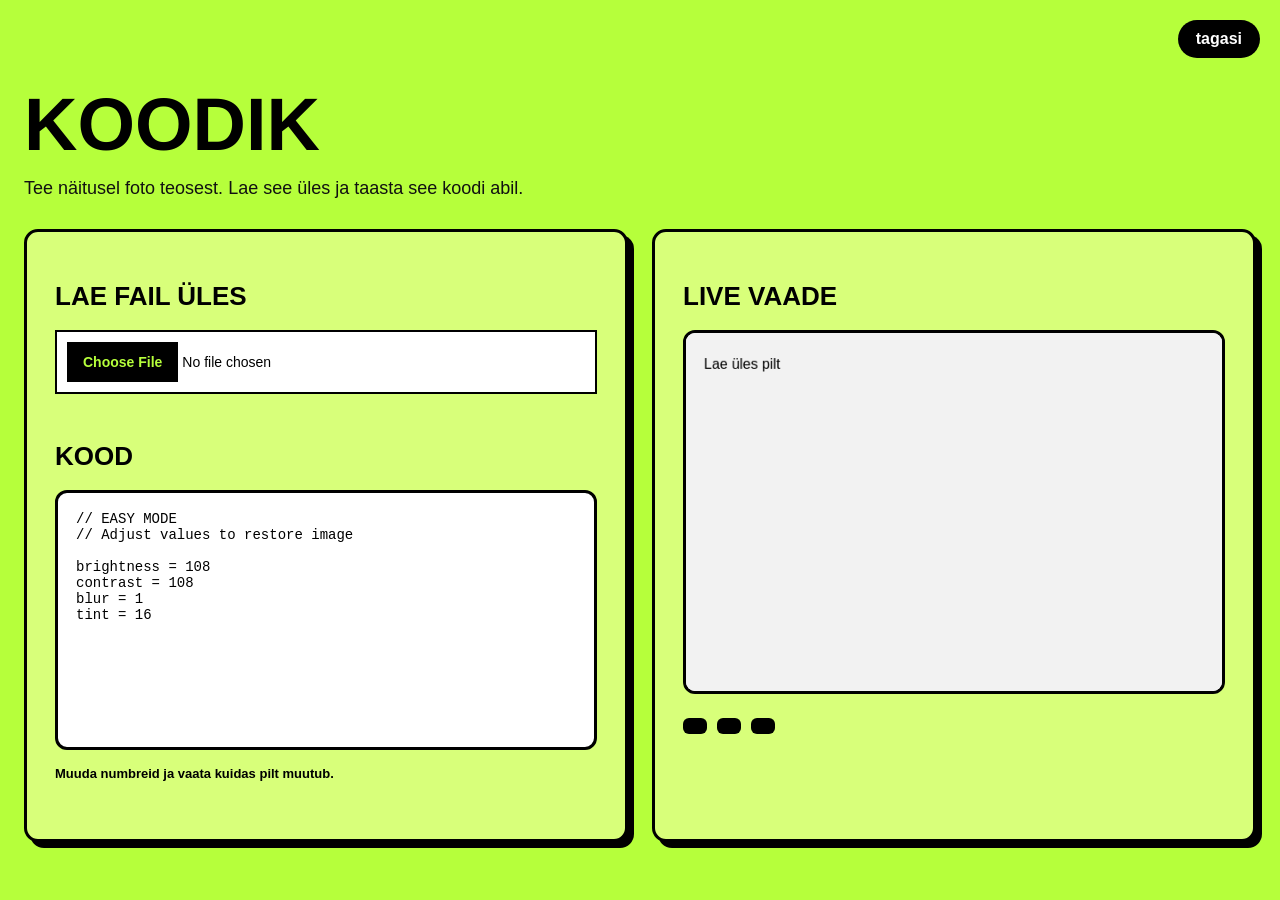
==== index.html @ 4b94003f "Add files via upload" ====
<!DOCTYPE html>
<html lang="et">
<head>
  <meta charset="UTF-8" />
  <title>Prototüüp</title>
  <link rel="stylesheet" href="style.css" />
</head>

<body>

<a href="start.html" class="back-button">tagasi</a>

  <div class="container">
    <h1>Koodik</h1>

    <p>
      Tee näitusel foto teosest. Lae see üles ja taasta see koodi abil.
    </p>

    <div class="grid">

      <!-- LEFT -->
      <div class="panel">

        <h2>lae fail üles</h2>
        <input type="file" id="upload" accept="image/*" />

        <h2>Kood</h2>

        <textarea id="code"></textarea>

        <p class="hint">
          Muuda numbreid ja vaata kuidas pilt muutub.
        </p>

      </div>

      <!-- RIGHT -->
      <div class="panel">

        <h2>live vaade</h2>
        <canvas id="canvas" width="600" height="400"></canvas>

        <div class="values">
          <div id="bVal"></div>
          <div id="rVal"></div>
          <div id="blurVal"></div>
        </div>

      </div>

    </div>
  </div>

  <script src="script.js"></script>
</body>
</html>
---- style.css ----
* {
  box-sizing: border-box;
}

body {
  margin: 0;
  font-family: Helvetica, Arial, sans-serif;
  background: #b6ff3b;
  color: #000;
}

/* MAIN WRAPPER */
.container {
  max-width: 1300px;
  margin: auto;
  padding: 40px 24px;
}

/* =========================
   TYPOGRAPHY (GLOBAL)
   ========================= */

h1 {
  font-size: 74px;
  font-weight: 900;
  margin-bottom: 10px;
  text-transform: uppercase;
  color: #000;
  line-height: 0.95;
}

p {
  font-size: 18px;
  color: #111;
  margin-bottom: 30px;
}

/* =========================
   MAIN GRID (APP PAGE)
   ========================= */

.grid {
  display: grid;
  grid-template-columns: 1fr 1fr;
  gap: 24px;
}

/* PANELS */
.panel {
  background: #d8ff7a;
  border: 3px solid #000;
  border-radius: 14px;
  padding: 28px;
  box-shadow: 6px 6px 0px #000;
}

/* SECTION TITLES */
h2 {
  font-size: 26px;
  font-weight: 900;
  text-transform: uppercase;
  margin-bottom: 18px;
  color: #000;
}

/* FILE INPUT */
input[type="file"] {
  width: 100%;
  margin-bottom: 25px;
  font-size: 14px;
  color: #000;
  border: 2px solid #000;
  background: #fff;
  padding: 10px;
}

/* FILE BUTTON */
input[type="file"]::file-selector-button {
  background: #000;
  color: #b6ff3b;
  border: none;
  padding: 12px 16px;
  font-weight: 900;
  cursor: pointer;
}

input[type="file"]::file-selector-button:hover {
  background: #222;
}

/* TEXTAREA (CODE) */
textarea {
  width: 100%;
  height: 260px;
  border: 3px solid #000;
  border-radius: 12px;
  padding: 18px;
  background: #fff;
  color: #000;
  font-size: 14px;
  font-family: "Courier New", monospace;
  resize: none;
  outline: none;
}

/* CANVAS */
canvas {
  width: 100%;
  border-radius: 12px;
  background: #fff;
  border: 3px solid #000;
}

/* HINT TEXT */
.hint {
  margin-top: 12px;
  font-size: 13px;
  color: #000;
  font-weight: 600;
}

/* VALUE TAGS */
.values {
  margin-top: 20px;
  display: flex;
  flex-wrap: wrap;
  gap: 10px;
}

.values div {
  background: #000;
  color: #b6ff3b;
  padding: 8px 12px;
  font-weight: 900;
  font-size: 12px;
  text-transform: uppercase;
  border-radius: 6px;
}

/* =========================
   LEVEL SELECT (START PAGE)
   ========================= */

.level-grid {
  display: grid;
  grid-template-columns: 1fr 1fr;
  gap: 24px;
  margin-top: 30px;
}

.level-card {
  display: block;
  text-decoration: none;
  color: #000;
  background: #d8ff7a;
  border: 3px solid #000;
  border-radius: 14px;
  padding: 30px;
  box-shadow: 6px 6px 0px #000;
  transition: 0.15s ease;
}

.level-card:hover {
  transform: translate(-3px, -3px);
}

.level-card h2 {
  font-size: 32px;
  margin-bottom: 10px;
}

.level-card p {
  font-size: 16px;
  margin-bottom: 10px;
}

.tag {
  display: inline-block;
  background: #000;
  color: #b6ff3b;
  padding: 6px 10px;
  font-weight: 900;
  border-radius: 6px;
}

/* =========================
   BACK BUTTON
   ========================= */

.back-button {
  position: fixed;
  top: 20px;
  right: 20px;
  padding: 10px 18px;
  background: black;
  color: #ffffff;
  text-decoration: none;
  font-family: Helvetica, Arial, sans-serif;
  font-weight: bold;
  border-radius: 20px;
  transition: 0.2s ease;
}

.back-button:hover {
  transform: scale(1.05);
  background: #ffffff;
  color: black;
}

/* =========================
   RESPONSIVE
   ========================= */

@media (max-width: 900px) {
  .grid {
    grid-template-columns: 1fr;
  }

  .level-grid {
    grid-template-columns: 1fr;
  }

  h1 {
    font-size: 48px;
  }
}

/* =========================
   START PAGE CENTER FIX
   ========================= */

body.start-page {
  min-height: 100vh;
  display: flex;
  justify-content: center;
  align-items: center;
}

.start-page .container {
  text-align: center;
  margin: 0 auto;
}

.start-page .level-grid {
  justify-content: center;
}

.start-page h1,
.start-page p {
  text-align: center;
}

@media (max-width: 900px) {
  .start-page .level-grid {
    justify-items: center;
  }
}
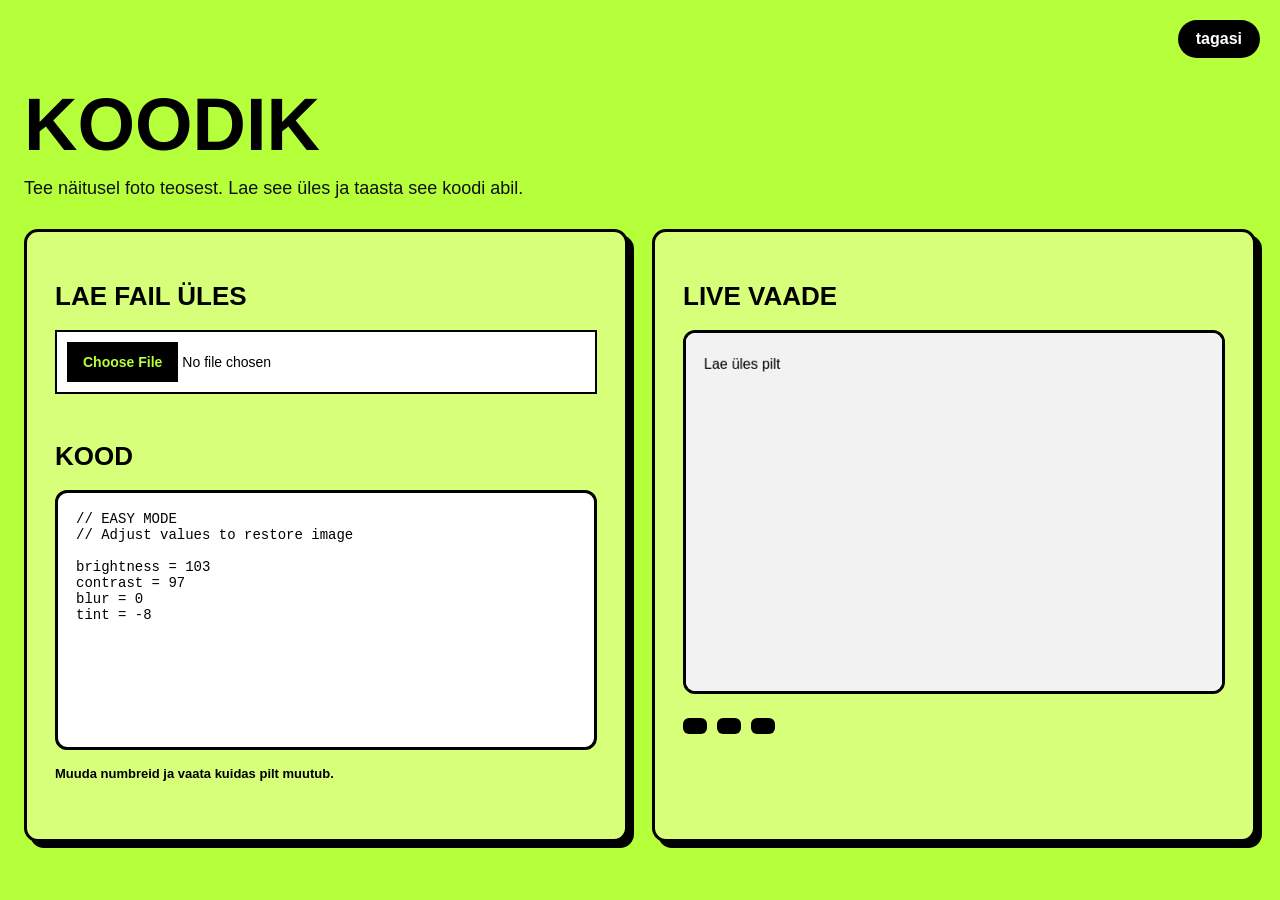
==== commit c3f95875: "Update index.html" ====
--- a/index.html
+++ b/index.html
@@ -8,7 +8,7 @@
 
 <body>
 
-<a href="start.html" class="back-button">tagasi</a>
+<a href="index.html" class="back-button">tagasi</a>
 
   <div class="container">
     <h1>Koodik</h1>
@@ -54,4 +54,4 @@
 
   <script src="script.js"></script>
 </body>
-</html>+</html>
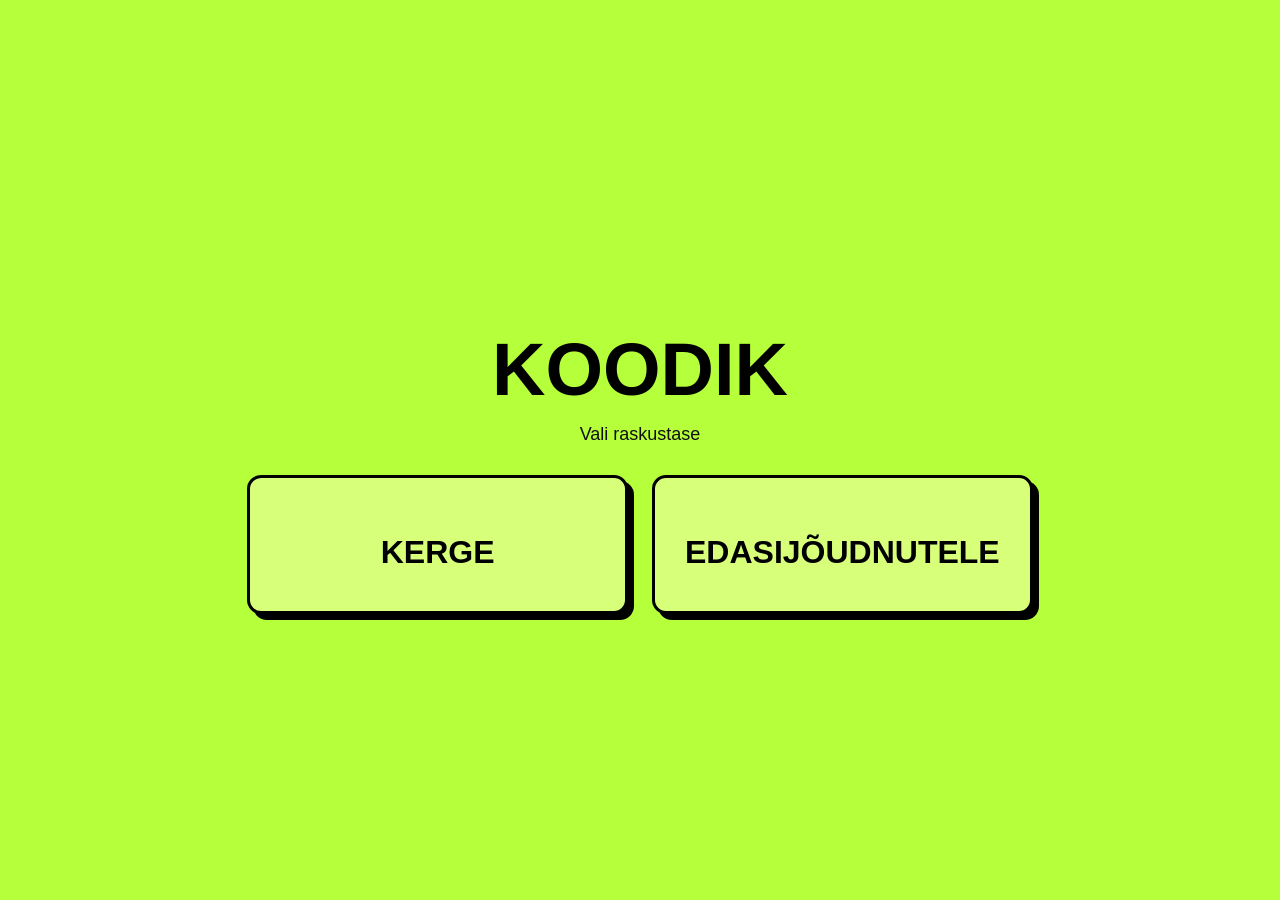
==== commit d6d925dd: "Rename start.html to index.html" ====
--- a/index.html
+++ b/index.html
@@ -2,56 +2,32 @@
 <html lang="et">
 <head>
   <meta charset="UTF-8" />
-  <title>Prototüüp</title>
+  <title>Koodikunst – algus</title>
   <link rel="stylesheet" href="style.css" />
 </head>
 
-<body>
+<body class="start-page">
+  <div class="container">
 
-<a href="index.html" class="back-button">tagasi</a>
-
-  <div class="container">
     <h1>Koodik</h1>
 
     <p>
-      Tee näitusel foto teosest. Lae see üles ja taasta see koodi abil.
+      Vali raskustase
     </p>
 
-    <div class="grid">
+    <div class="level-grid">
 
-      <!-- LEFT -->
-      <div class="panel">
+      <a class="level-card" href="start.html?level=easy">
+        <h2>Kerge</h2>
+      </a>
 
-        <h2>lae fail üles</h2>
-        <input type="file" id="upload" accept="image/*" />
-
-        <h2>Kood</h2>
-
-        <textarea id="code"></textarea>
-
-        <p class="hint">
-          Muuda numbreid ja vaata kuidas pilt muutub.
-        </p>
-
-      </div>
-
-      <!-- RIGHT -->
-      <div class="panel">
-
-        <h2>live vaade</h2>
-        <canvas id="canvas" width="600" height="400"></canvas>
-
-        <div class="values">
-          <div id="bVal"></div>
-          <div id="rVal"></div>
-          <div id="blurVal"></div>
-        </div>
-
-      </div>
+      <a class="level-card" href="start.html?level=hard">
+        <h2>Edasijõudnutele</h2>
+      </a>
 
     </div>
+
   </div>
 
-  <script src="script.js"></script>
 </body>
 </html>
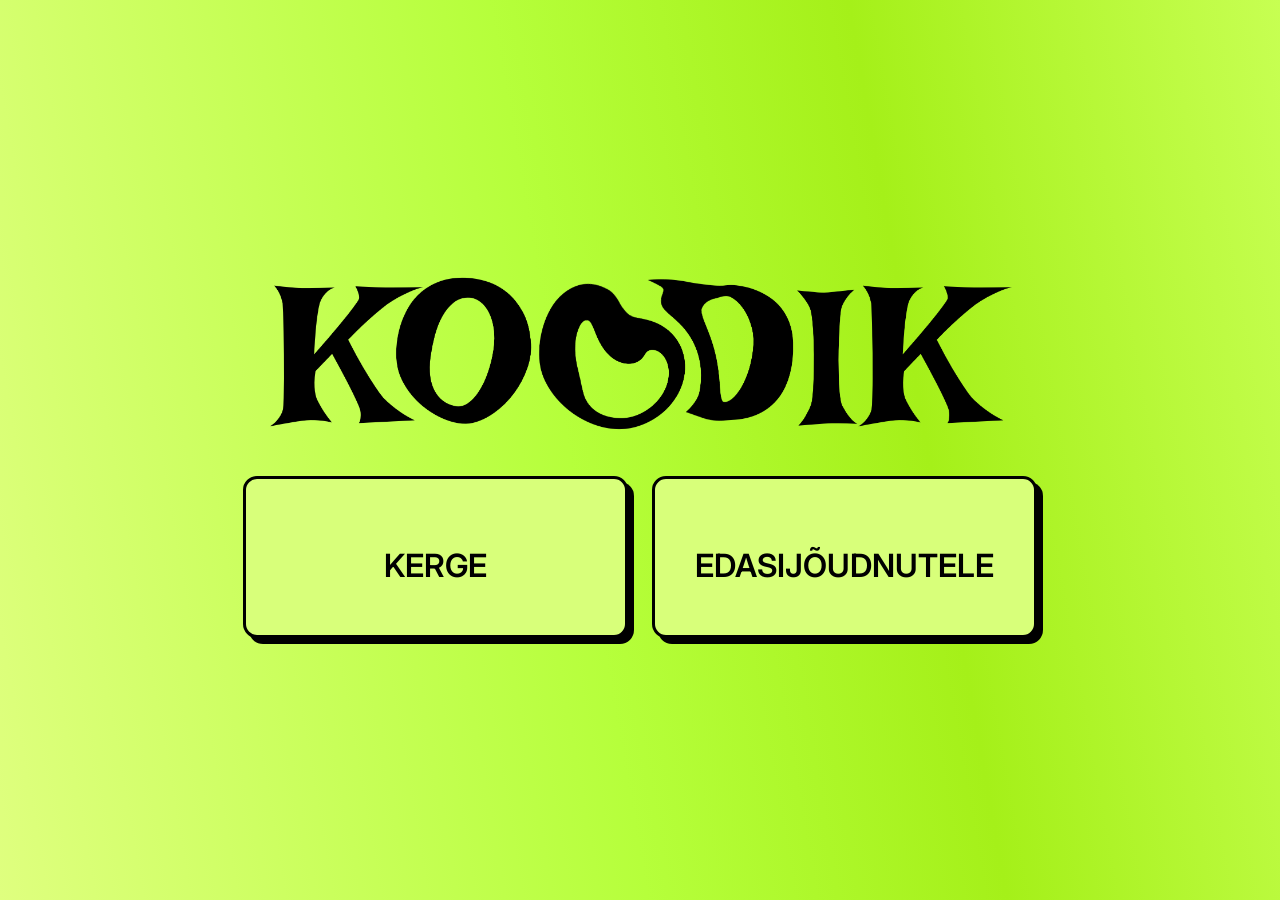
==== commit 07a709b5: "Add files via upload" ====
--- a/index.html
+++ b/index.html
@@ -6,14 +6,16 @@
   <link rel="stylesheet" href="style.css" />
 </head>
 
+<link rel="preconnect" href="https://fonts.googleapis.com">
+<link rel="preconnect" href="https://fonts.gstatic.com" crossorigin>
+<link href="https://fonts.googleapis.com/css2?family=Inter:ital,opsz,wght@0,14..32,100..900;1,14..32,100..900&family=Irish+Grover&display=swap" rel="stylesheet">
+
+
+
 <body class="start-page">
   <div class="container">
 
-    <h1>Koodik</h1>
-
-    <p>
-      Vali raskustase
-    </p>
+<img src="koodik.svg" alt="Koodik Logo" class="logo">
 
     <div class="level-grid">
 
@@ -30,4 +32,4 @@
   </div>
 
 </body>
-</html>
+</html>
--- a/style.css
+++ b/style.css
@@ -4,9 +4,27 @@
 
 body {
   margin: 0;
-  font-family: Helvetica, Arial, sans-serif;
-  background: #b6ff3b;
-  color: #000;
+  font-family: "Inter", sans-serif;
+  color: #000;
+
+  background:
+    linear-gradient(
+      800deg,
+      #dfff7f 0%,
+      #b6ff3b 45%,
+      #a5f019 70%,
+      #c7ff52 100%
+    );
+}
+
+.logo {
+  width: clamp(250px, 60vw, 800px);
+  height: auto;
+}
+
+.logo-start {
+  width: clamp(100px, 30vw, 500px);
+  height: auto;
 }
 
 /* MAIN WRAPPER */
@@ -21,19 +39,37 @@
    ========================= */
 
 h1 {
-  font-size: 74px;
+  font-size: 90px;
   font-weight: 900;
   margin-bottom: 10px;
   text-transform: uppercase;
   color: #000;
   line-height: 0.95;
+  font-family: Irish Grover;
+}
+
+.start-page h1 {
+  font-size: clamp(120px, 20vw, 260px);
+  line-height: 0.8;
+  margin-top: -20px;
 }
 
 p {
   font-size: 18px;
   color: #111;
   margin-bottom: 30px;
-}
+  font-family: "Inter", sans-serif;
+  font-optical-sizing: auto;
+  font-weight: 400;
+  font-style: normal;
+}
+
+.irish-grover-regular {
+  font-family: "Irish Grover", system-ui;
+  font-weight: 400;
+  font-style: normal;
+}
+
 
 /* =========================
    MAIN GRID (APP PAGE)
@@ -56,11 +92,12 @@
 
 /* SECTION TITLES */
 h2 {
-  font-size: 26px;
-  font-weight: 900;
+  font-size: 20px;
+  font-weight: 600;
   text-transform: uppercase;
   margin-bottom: 18px;
   color: #000;
+  font-family: "Inter", sans-serif;
 }
 
 /* FILE INPUT */
@@ -72,6 +109,7 @@
   border: 2px solid #000;
   background: #fff;
   padding: 10px;
+  font-family: "Inter", sans-serif;
 }
 
 /* FILE BUTTON */
@@ -80,8 +118,9 @@
   color: #b6ff3b;
   border: none;
   padding: 12px 16px;
-  font-weight: 900;
+  font-weight: 600;
   cursor: pointer;
+    font-family: "Inter", sans-serif;
 }
 
 input[type="file"]::file-selector-button:hover {
@@ -111,12 +150,26 @@
   border: 3px solid #000;
 }
 
+#scoreDisplay {
+  margin-top: 18px;
+  font-size: 18px;
+  font-weight: 400;
+  text-transform: uppercase;
+  background: #000;
+  color: #b6ff3b;
+  padding: 10px 14px;
+  border-radius: 8px;
+  display: inline-block;
+    font-family: "Inter", sans-serif;
+}
+
 /* HINT TEXT */
 .hint {
   margin-top: 12px;
   font-size: 13px;
   color: #000;
-  font-weight: 600;
+  font-weight: 400;
+    font-family: "Inter", sans-serif;
 }
 
 /* VALUE TAGS */
@@ -131,7 +184,7 @@
   background: #000;
   color: #b6ff3b;
   padding: 8px 12px;
-  font-weight: 900;
+  font-weight: 200;
   font-size: 12px;
   text-transform: uppercase;
   border-radius: 6px;
@@ -155,7 +208,7 @@
   background: #d8ff7a;
   border: 3px solid #000;
   border-radius: 14px;
-  padding: 30px;
+  padding: 40px;
   box-shadow: 6px 6px 0px #000;
   transition: 0.15s ease;
 }
@@ -195,10 +248,11 @@
   background: black;
   color: #ffffff;
   text-decoration: none;
-  font-family: Helvetica, Arial, sans-serif;
-  font-weight: bold;
+  font-family: "Inter", sans-serif;
+  font-weight: 400;
   border-radius: 20px;
   transition: 0.2s ease;
+  z-index:2;
 }
 
 .back-button:hover {
@@ -223,6 +277,14 @@
   h1 {
     font-size: 48px;
   }
+
+  .level-card {
+  border: 3px solid #000;
+  border-radius: 14px;
+  padding: 40px;
+  width: 100%;
+}
+
 }
 
 /* =========================
